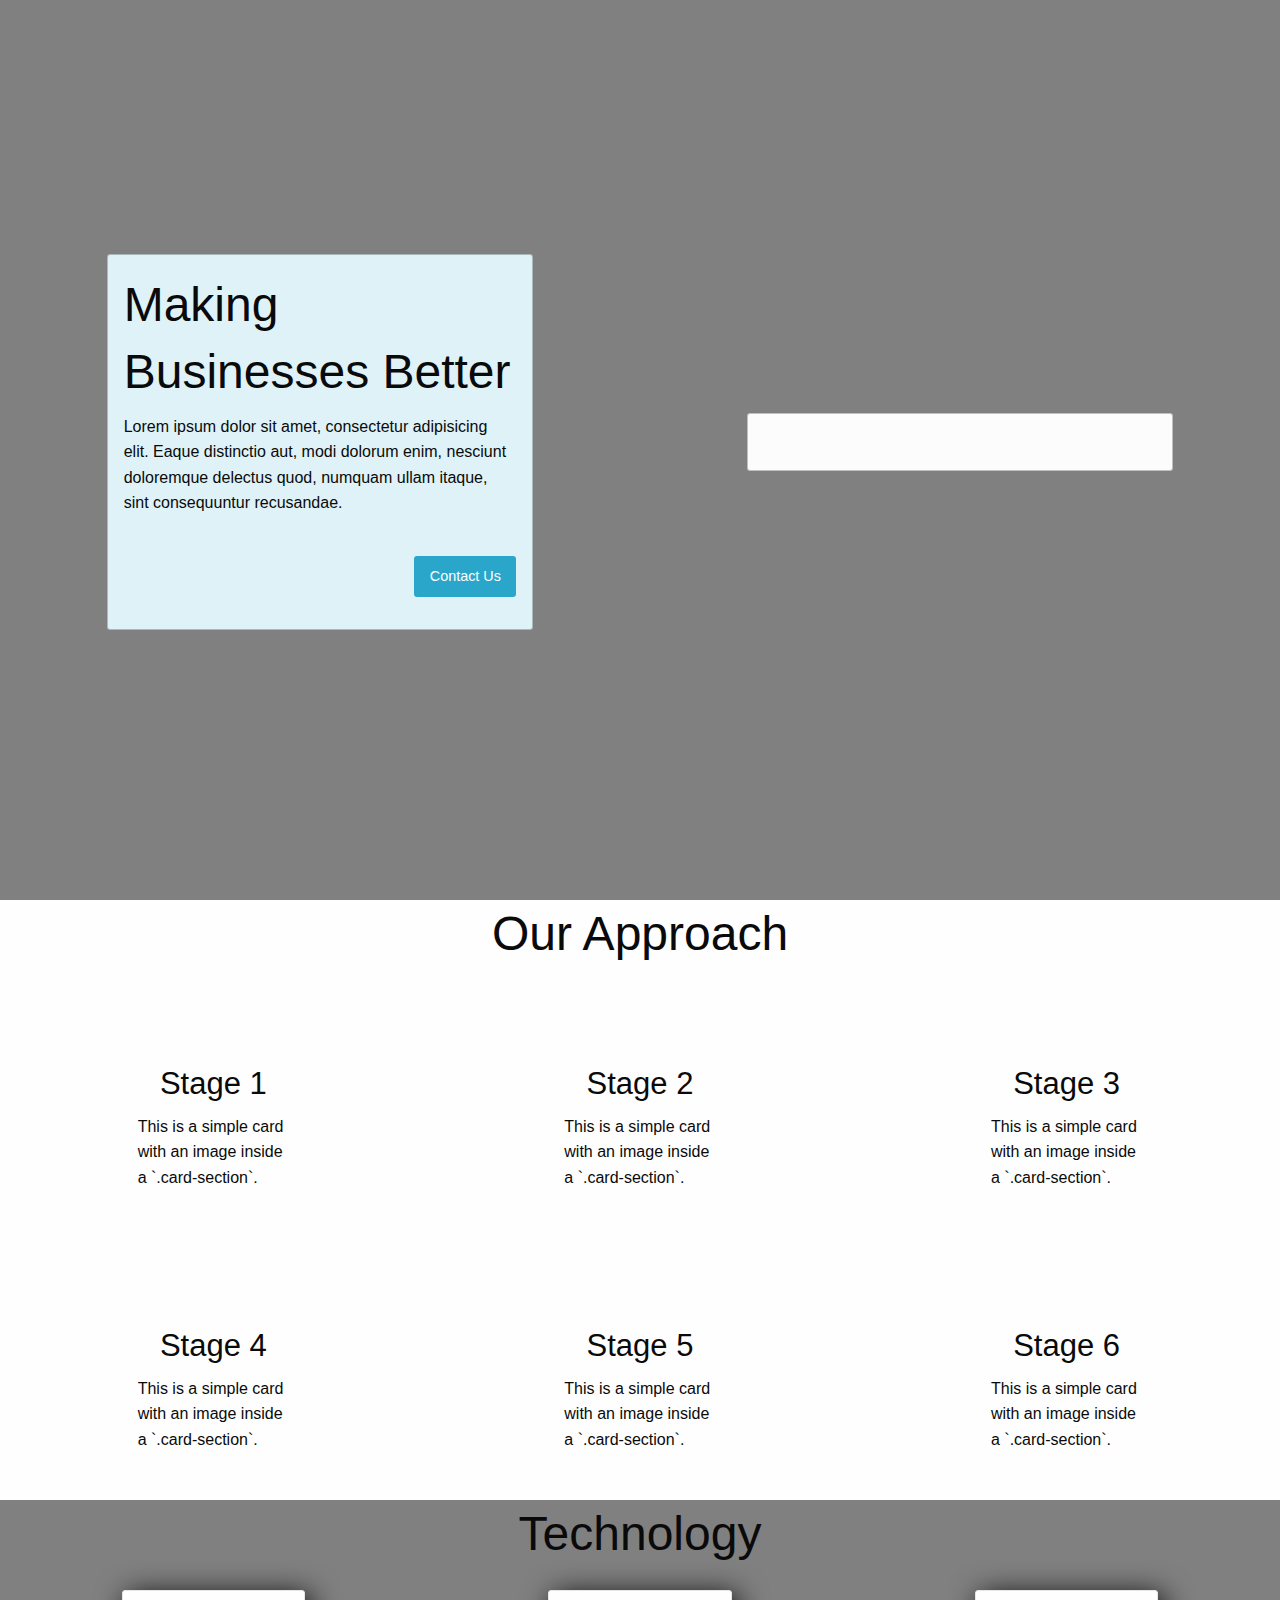
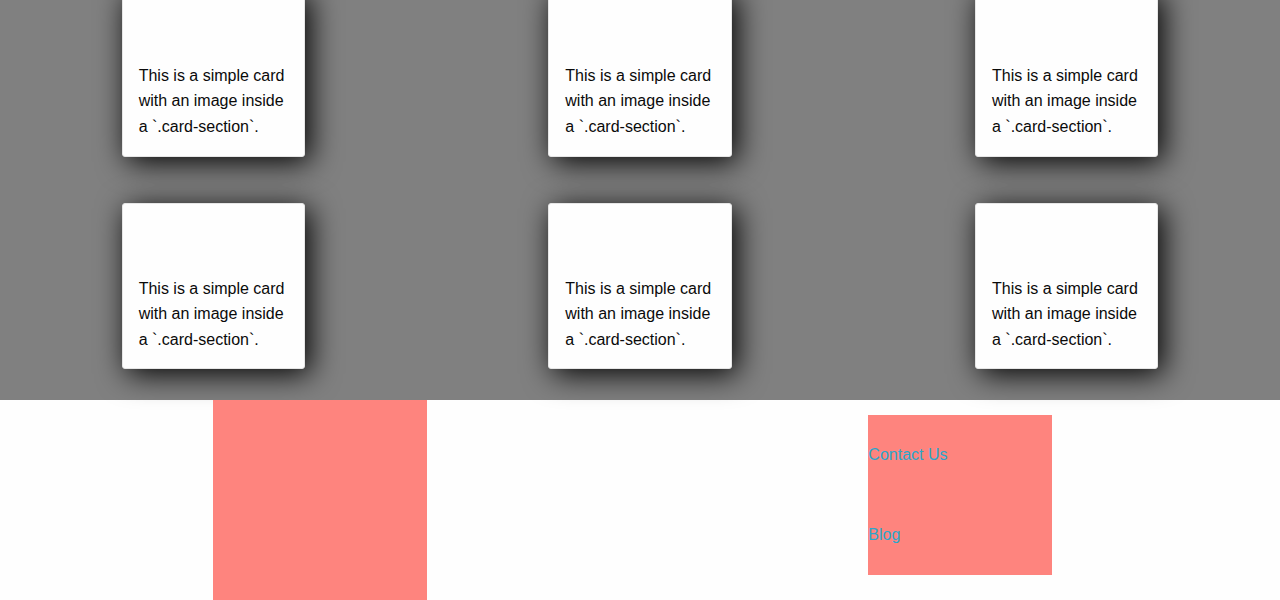
==== index.html @ b4fef339 "initial commit" ====
<!doctype html>
<html class="no-js" lang="en" dir="ltr">

<head>
  <meta charset="utf-8">
  <meta http-equiv="x-ua-compatible" content="ie=edge">
  <meta name="viewport" content="width=device-width, initial-scale=1.0">
  <title>Testing</title>
  <link rel="stylesheet" href="css/foundation.css">
  <link rel="stylesheet" href="css/app.css">
</head>

<body>
  <!-- First Section -->
  <div class="grid-x align-spaced align-middle secondary" style="height:100vh;">
    <div class="cell large-4 medium-6 small-12 primary callout">
      <h1>Making Businesses Better</h1>
      <p>Lorem ipsum dolor sit amet, consectetur adipisicing elit. Eaque distinctio aut, modi dolorum enim, nesciunt doloremque delectus quod, numquam ullam itaque, sint consequuntur recusandae.</p>
      <div class="align_right"> <br><a href="#" class="button align_center"> Contact Us </a> </div>
    </div>
    <div class="cell large-4 medium-6 hide-for-small-only secondary callout align_center">
      <img src="http://placehold.it/350X700" alt="">
    </div>
  </div>


  <!-- Second Section - first row -->
  <div class="grid-x grid-padding-x align-spaced grid-padding-y">
    <h1> Our Approach </h1>
  </div>
  <div class="grid-x grid-padding-x grid-padding-y align-spaced align-middle">
    <div class="cell large-2 medium-3 small-12">
      <div class="card card_custom">
        <div class="card-section align_center">
          <img src="http://placehold.it/100X100" alt="">
        </div>
        <div class="card-section">
          <h3 class="align_center"> Stage 1 </h3>
          <p>This is a simple card with an image inside a `.card-section`.</p>
        </div>
      </div>
    </div>
    <div class="cell large-2 medium-3 small-12">
      <div class="card card_custom">
        <div class="card-section align_center">
          <img src="http://placehold.it/100X100" alt="">
        </div>
        <div class="card-section">
          <h3 class="align_center"> Stage 2 </h3>
          <p>This is a simple card with an image inside a `.card-section`.</p>
        </div>
      </div>
    </div>
    <div class="cell large-2 medium-3 small-12">
      <div class="card card_custom">
        <div class="card-section align_center">
          <img src="http://placehold.it/100X100" alt="">
        </div>
        <div class="card-section">
          <h3 class="align_center"> Stage 3 </h3>
          <p>This is a simple card with an image inside a `.card-section`.</p>
        </div>
      </div>
    </div>
  </div>

  <!-- Second Section - second row -->
  <div class="grid-x grid-padding-x grid-padding-y align-spaced align-middle">
    <div class="cell large-2 medium-3 small-12">
      <div class="card card_custom">
        <div class="card-section align_center">
          <img src="http://placehold.it/100X100" alt="">
        </div>
        <div class="card-section">
          <h3 class="align_center"> Stage 4 </h3>
          <p>This is a simple card with an image inside a `.card-section`.</p>
        </div>
      </div>
    </div>
    <div class="cell large-2 medium-3 small-12">
      <div class="card card_custom">
        <div class="card-section align_center">
          <img src="http://placehold.it/100X100" alt="">
        </div>
        <div class="card-section">
          <h3 class="align_center"> Stage 5 </h3>
          <p>This is a simple card with an image inside a `.card-section`.</p>
        </div>
      </div>
    </div>
    <div class="cell large-2 medium-3 small-12">
      <div class="card card_custom">
        <div class="card-section align_center">
          <img src="http://placehold.it/100X100" alt="">
        </div>
        <div class="card-section">
          <h3 class="align_center"> Stage 6 </h3>
          <p>This is a simple card with an image inside a `.card-section`.</p>
        </div>
      </div>
    </div>
  </div>



  <!-- Third Section - first row -->
  <div class="grid-x grid-padding-x align-spaced grid-padding-y secondary">
    <h1> Technology </h1>
  </div>
  <div class="grid-x grid-padding-x grid-padding-y align-spaced align-middle secondary">
    <div class="cell large-2 medium-3 small-12">
      <div class="card">
        <div class="card-section align_center">
          <img src="http://placehold.it/100X100" alt="">
        </div>
        <div class="card-section">
          <p>This is a simple card with an image inside a `.card-section`.</p>
        </div>
      </div>
    </div>
    <div class="cell large-2 medium-3 small-12">
      <div class="card">
        <div class="card-section align_center">
          <img src="http://placehold.it/100X100" alt="">
        </div>
        <div class="card-section">
          <p>This is a simple card with an image inside a `.card-section`.</p>
        </div>
      </div>
    </div>
    <div class="cell large-2 medium-3 small-12">
      <div class="card">
        <div class="card-section align_center">
          <img src="http://placehold.it/100X100" alt="">
        </div>
        <div class="card-section">
          <p>This is a simple card with an image inside a `.card-section`.</p>
        </div>
      </div>
    </div>
  </div>

  <!-- Third Section - second row -->
  <div class="grid-x grid-padding-x grid-padding-y align-spaced align-middle secondary">
    <div class="cell large-2 medium-3 small-12">
      <div class="card">
        <div class="card-section align_center">
          <img src="http://placehold.it/100X100" alt="">
        </div>
        <div class="card-section">
          <p>This is a simple card with an image inside a `.card-section`.</p>
        </div>
      </div>
    </div>
    <div class="cell large-2 medium-3 small-12">
      <div class="card">
        <div class="card-section align_center">
          <img src="http://placehold.it/100X100" alt="">
        </div>
        <div class="card-section">
          <p>This is a simple card with an image inside a `.card-section`.</p>
        </div>
      </div>
    </div>
    <div class="cell large-2 medium-3 small-12">
      <div class="card">
        <div class="card-section align_center">
          <img src="http://placehold.it/100X100" alt="">
        </div>
        <div class="card-section">
          <p>This is a simple card with an image inside a `.card-section`.</p>
        </div>
      </div>
    </div>
  </div>

  <!-- Bottom Section -->
  <div class="grid-x align-spaced grid-padding-x grid-padding-y">
    <div class="cell large-2 medium-4 small-12 primary">
      <div class="map responsive-embed"><iframe src="https://www.google.com/maps/embed?pb=!1m18!1m12!1m3!1d1757349.6115826773!2d-80.73187521765945!3d43.66421751427751!2m3!1f0!2f0!3f0!3m2!1i1024!2i768!4f13.1!3m3!1m2!1s0x89d4cb90d7c63ba5%3A0x323555502ab4c477!2sToronto%2C+ON!5e0!3m2!1sen!2sca!4v1501449224085" width="400" height="300" frameborder="0" style="border:0" allowfullscreen></iframe>
      </div>
    </div>
    <div class="cell large-2 medium-4 small-12 align_center">
      <div class="grid-x align-middle primary" style="height:80px;">
        <a href=""> Contact Us </a>
      </div>
      <div class="grid-x align-middle primary" style="height:80px;">
      <a href=""> Blog </a>
      </div>
    </div>
  </div>

  <script src="js/vendor/jquery.js"></script>
  <script src="js/vendor/what-input.js"></script>
  <script src="js/vendor/foundation.js"></script>
  <script src="js/app.js"></script>
</body>

</html>
---- css/app.css ----
.primary {background-color: rgb(254,132,126);}
.secondary {background-color: gray;}
.align_center {text-align: center;}
.align_right {text-align: right;}
.card {box-shadow: 5px 5px 30px #000;}
.card_custom {box-shadow: none;
              border: none;}
.map {filter: grayscale();
      -webkit-filter: grayscale(100%);
       margin: 1rem 1rem;
     }
iframe {border: none;}
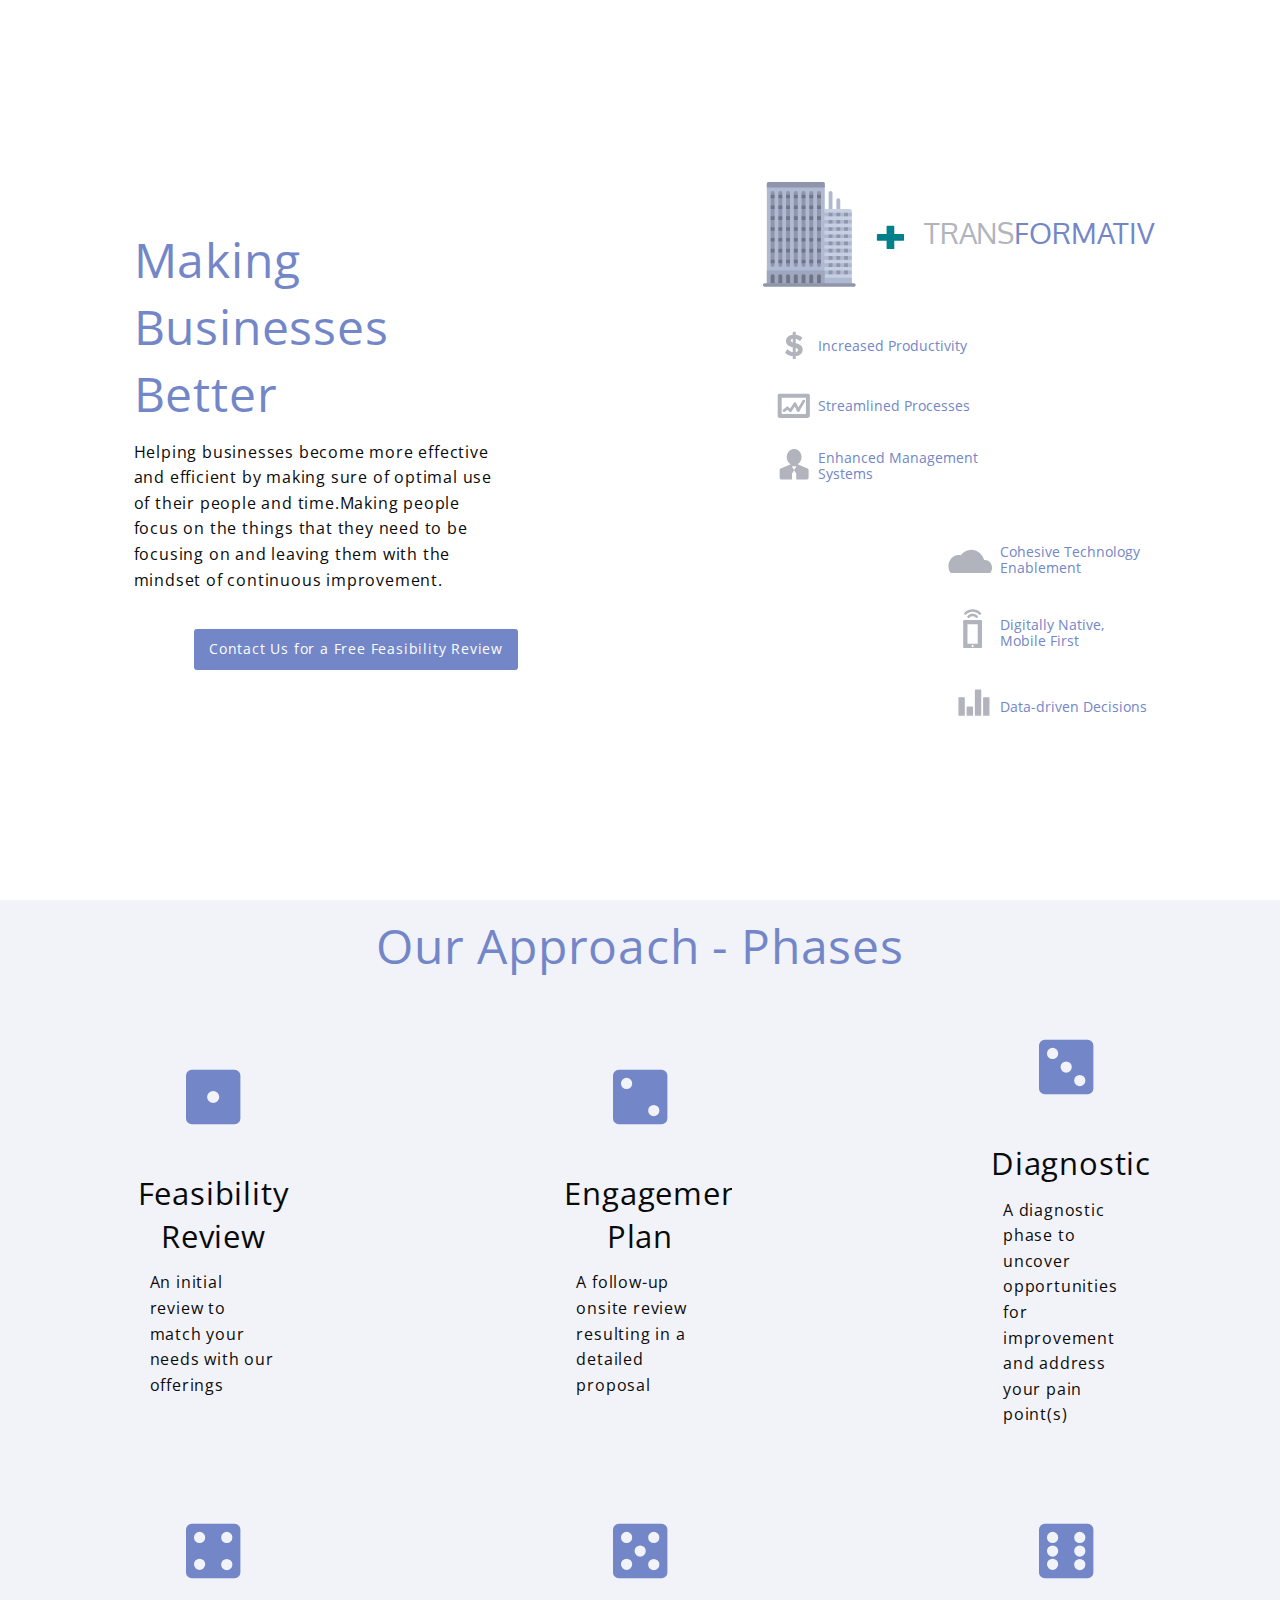
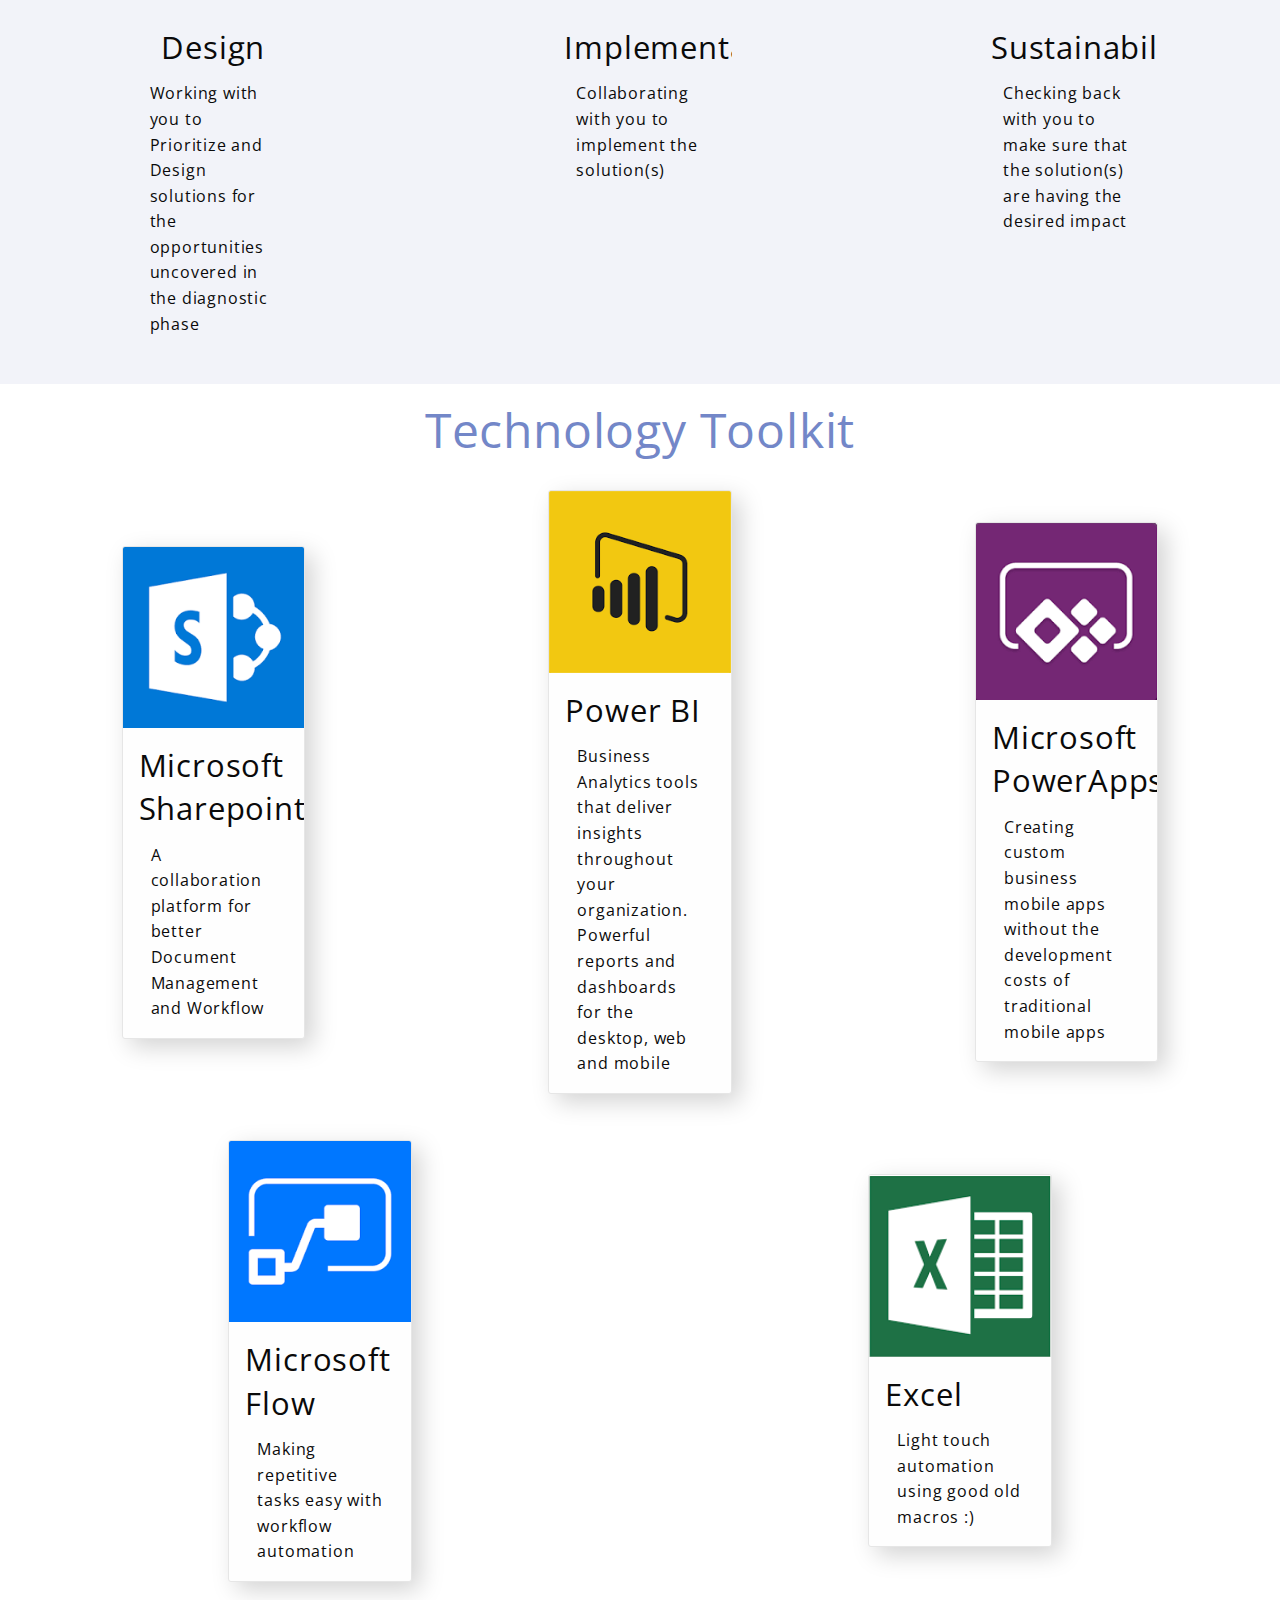
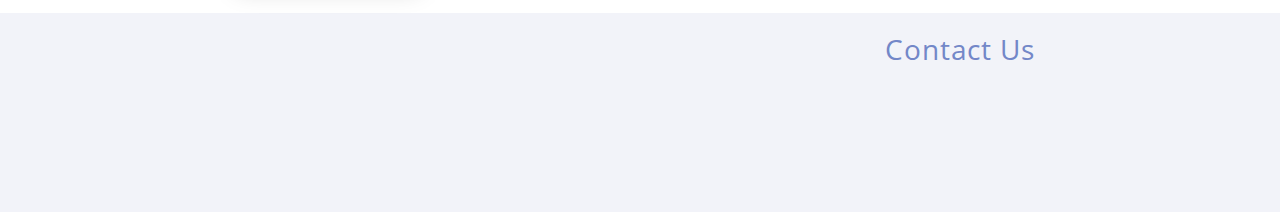
==== commit 719088a1: "prod version 1.0" ====
--- a/index.html
+++ b/index.html
@@ -5,97 +5,94 @@
   <meta charset="utf-8">
   <meta http-equiv="x-ua-compatible" content="ie=edge">
   <meta name="viewport" content="width=device-width, initial-scale=1.0">
-  <title>Testing</title>
+  <title>TRANSFORMATIV</title>
+  <link rel="shortcut icon" type="image/x-icon" href="favicon.ico" />
   <link rel="stylesheet" href="css/foundation.css">
+  <link rel="stylesheet" href="css/foundation-icons.css">
   <link rel="stylesheet" href="css/app.css">
+  <link href="https://fonts.googleapis.com/css?family=Open+Sans" rel="stylesheet">
 </head>
 
 <body>
   <!-- First Section -->
-  <div class="grid-x align-spaced align-middle secondary" style="height:100vh;">
-    <div class="cell large-4 medium-6 small-12 primary callout">
+  <div class="grid-x align-spaced grid-padding-x align-middle primary" style="height:100vh;">
+    <div class="cell large-4 medium-6 small-12">
       <h1>Making Businesses Better</h1>
-      <p>Lorem ipsum dolor sit amet, consectetur adipisicing elit. Eaque distinctio aut, modi dolorum enim, nesciunt doloremque delectus quod, numquam ullam itaque, sint consequuntur recusandae.</p>
-      <div class="align_right"> <br><a href="#" class="button align_center"> Contact Us </a> </div>
+      <p>Helping businesses become more effective and efficient by making sure of optimal use of their people and time.Making people focus on the things that they need to be focusing on and leaving them with the mindset of
+        continuous improvement.</p>
+      <div class="align_right"> <br><a href="./form.html" class="button align_center"> Contact Us for a Free Feasibility Review </a> </div>
     </div>
-    <div class="cell large-4 medium-6 hide-for-small-only secondary callout align_center">
-      <img src="http://placehold.it/350X700" alt="">
+    <div class="cell large-4 medium-6 hide-for-small-only align_center">
+      <img src="img/transformativ.svg" alt="">
     </div>
   </div>
 
+  <div class="grid-x grid-padding-x align-spaced align-middle align-center show-for-small-only">
+    <div class="cell small-12">
+    <img src="img/transformativ.svg" alt="">
+    </div>
+  </div>
 
   <!-- Second Section - first row -->
-  <div class="grid-x grid-padding-x align-spaced grid-padding-y">
-    <h1> Our Approach </h1>
+  <div class="grid-x grid-padding-x align-spaced align-top grid-padding-y secondary">
+    <h1> Our Approach - Phases </h1>
   </div>
-  <div class="grid-x grid-padding-x grid-padding-y align-spaced align-middle">
-    <div class="cell large-2 medium-3 small-12">
+  <div class="grid-x grid-padding-x grid-padding-y align-spaced align-middle secondary">
+    <div class="cell large-2 medium-3 small-12 align-center">
       <div class="card card_custom">
-        <div class="card-section align_center">
-          <img src="http://placehold.it/100X100" alt="">
-        </div>
+        <i class="fi-die-one align_center"></i>
         <div class="card-section">
-          <h3 class="align_center"> Stage 1 </h3>
-          <p>This is a simple card with an image inside a `.card-section`.</p>
+          <h3 class="align_center"> Feasibility Review </h3>
+          <p> An initial review to match your needs with our offerings </p>
         </div>
       </div>
     </div>
     <div class="cell large-2 medium-3 small-12">
       <div class="card card_custom">
-        <div class="card-section align_center">
-          <img src="http://placehold.it/100X100" alt="">
-        </div>
+        <i class="fi-die-two align_center"></i>
         <div class="card-section">
-          <h3 class="align_center"> Stage 2 </h3>
-          <p>This is a simple card with an image inside a `.card-section`.</p>
+          <h3 class="align_center"> Engagement Plan </h3>
+          <p> A follow-up onsite review resulting in a detailed proposal </p>
         </div>
       </div>
     </div>
     <div class="cell large-2 medium-3 small-12">
       <div class="card card_custom">
-        <div class="card-section align_center">
-          <img src="http://placehold.it/100X100" alt="">
-        </div>
+          <i class="fi-die-three align_center"></i>
         <div class="card-section">
-          <h3 class="align_center"> Stage 3 </h3>
-          <p>This is a simple card with an image inside a `.card-section`.</p>
+          <h3 class="align_center"> Diagnostic </h3>
+          <p> A diagnostic phase to uncover opportunities for improvement and address your pain point(s)</p>
         </div>
       </div>
     </div>
   </div>
 
   <!-- Second Section - second row -->
-  <div class="grid-x grid-padding-x grid-padding-y align-spaced align-middle">
+  <div class="grid-x grid-padding-x grid-padding-y align-spaced align-top secondary">
     <div class="cell large-2 medium-3 small-12">
       <div class="card card_custom">
-        <div class="card-section align_center">
-          <img src="http://placehold.it/100X100" alt="">
-        </div>
+        <i class="fi-die-four align_center"></i>
         <div class="card-section">
-          <h3 class="align_center"> Stage 4 </h3>
-          <p>This is a simple card with an image inside a `.card-section`.</p>
+          <h3 class="align_center"> Design </h3>
+          <p> Working with you to Prioritize and Design solutions for the opportunities uncovered in the diagnostic phase </p>
         </div>
       </div>
     </div>
     <div class="cell large-2 medium-3 small-12">
       <div class="card card_custom">
-        <div class="card-section align_center">
-          <img src="http://placehold.it/100X100" alt="">
-        </div>
+          <i class="fi-die-five align_center"></i>
         <div class="card-section">
-          <h3 class="align_center"> Stage 5 </h3>
-          <p>This is a simple card with an image inside a `.card-section`.</p>
+          <h3 class="align_center"> Implementation </h3>
+          <p> Collaborating with you to implement the solution(s) </p>
         </div>
       </div>
     </div>
     <div class="cell large-2 medium-3 small-12">
       <div class="card card_custom">
-        <div class="card-section align_center">
-          <img src="http://placehold.it/100X100" alt="">
-        </div>
+          <i class="fi-die-six align_center"></i>
         <div class="card-section">
-          <h3 class="align_center"> Stage 6 </h3>
-          <p>This is a simple card with an image inside a `.card-section`.</p>
+          <h3 class="align_center"> Sustainability </h3>
+          <p> Checking back with you to make sure that the solution(s) are having the desired impact </p>
         </div>
       </div>
     </div>
@@ -104,89 +101,69 @@
 
 
   <!-- Third Section - first row -->
-  <div class="grid-x grid-padding-x align-spaced grid-padding-y secondary">
-    <h1> Technology </h1>
+  <div class="grid-x grid-padding-x align-spaced grid-padding-y primary">
+    <h1> Technology Toolkit </h1>
   </div>
-  <div class="grid-x grid-padding-x grid-padding-y align-spaced align-middle secondary">
+  <div class="grid-x grid-padding-x grid-padding-y align-spaced align-middle primary">
     <div class="cell large-2 medium-3 small-12">
       <div class="card">
-        <div class="card-section align_center">
-          <img src="http://placehold.it/100X100" alt="">
-        </div>
+          <img src="img/icons/sharepoint.png" alt="">
         <div class="card-section">
-          <p>This is a simple card with an image inside a `.card-section`.</p>
+          <h3> Microsoft Sharepoint </h3>
+          <p> A collaboration platform for better Document Management and Workflow </p>
         </div>
       </div>
     </div>
     <div class="cell large-2 medium-3 small-12">
       <div class="card">
-        <div class="card-section align_center">
-          <img src="http://placehold.it/100X100" alt="">
-        </div>
+          <img src="img/icons/powerbi.png" alt="">
         <div class="card-section">
-          <p>This is a simple card with an image inside a `.card-section`.</p>
+          <h3> Power BI </h3>
+          <p> Business Analytics tools that deliver insights throughout your organization. Powerful reports and dashboards for the desktop, web and mobile</p>
         </div>
       </div>
     </div>
     <div class="cell large-2 medium-3 small-12">
       <div class="card">
-        <div class="card-section align_center">
-          <img src="http://placehold.it/100X100" alt="">
-        </div>
+          <img src="img/icons/powerapps.png" alt="">
         <div class="card-section">
-          <p>This is a simple card with an image inside a `.card-section`.</p>
+          <h3> Microsoft PowerApps </h3>
+          <p> Creating custom business mobile apps without the development costs of traditional mobile apps </p>
         </div>
       </div>
     </div>
   </div>
 
   <!-- Third Section - second row -->
-  <div class="grid-x grid-padding-x grid-padding-y align-spaced align-middle secondary">
+  <div class="grid-x grid-padding-x grid-padding-y align-spaced align-middle primary">
     <div class="cell large-2 medium-3 small-12">
       <div class="card">
-        <div class="card-section align_center">
-          <img src="http://placehold.it/100X100" alt="">
-        </div>
+        <img src="img/icons/flow.png" alt="">
         <div class="card-section">
-          <p>This is a simple card with an image inside a `.card-section`.</p>
+          <h3> Microsoft Flow </h3>
+          <p> Making repetitive tasks easy with workflow automation </p>
         </div>
       </div>
     </div>
     <div class="cell large-2 medium-3 small-12">
       <div class="card">
-        <div class="card-section align_center">
-          <img src="http://placehold.it/100X100" alt="">
-        </div>
+        <img src="img/icons/excel.png" alt="">
         <div class="card-section">
-          <p>This is a simple card with an image inside a `.card-section`.</p>
-        </div>
-      </div>
-    </div>
-    <div class="cell large-2 medium-3 small-12">
-      <div class="card">
-        <div class="card-section align_center">
-          <img src="http://placehold.it/100X100" alt="">
-        </div>
-        <div class="card-section">
-          <p>This is a simple card with an image inside a `.card-section`.</p>
+          <h3> Excel </h3>
+          <p> Light touch automation using good old macros :) </p>
         </div>
       </div>
     </div>
   </div>
 
   <!-- Bottom Section -->
-  <div class="grid-x align-spaced grid-padding-x grid-padding-y">
-    <div class="cell large-2 medium-4 small-12 primary">
+  <div class="grid-x align-spaced grid-padding-x grid-padding-y secondary">
+    <div class="cell large-2 medium-4 small-12">
       <div class="map responsive-embed"><iframe src="https://www.google.com/maps/embed?pb=!1m18!1m12!1m3!1d1757349.6115826773!2d-80.73187521765945!3d43.66421751427751!2m3!1f0!2f0!3f0!3m2!1i1024!2i768!4f13.1!3m3!1m2!1s0x89d4cb90d7c63ba5%3A0x323555502ab4c477!2sToronto%2C+ON!5e0!3m2!1sen!2sca!4v1501449224085" width="400" height="300" frameborder="0" style="border:0" allowfullscreen></iframe>
       </div>
     </div>
     <div class="cell large-2 medium-4 small-12 align_center">
-      <div class="grid-x align-middle primary" style="height:80px;">
-        <a href=""> Contact Us </a>
-      </div>
-      <div class="grid-x align-middle primary" style="height:80px;">
-      <a href=""> Blog </a>
-      </div>
+        <a href="./form.html"> Contact Us </a>
     </div>
   </div>
 
--- a/css/app.css
+++ b/css/app.css
@@ -1,12 +1,30 @@
-.primary {background-color: rgb(254,132,126);}
-.secondary {background-color: gray;}
+h1,h2,h3,h4,body {font-family: 'Open Sans', sans-serif;letter-spacing: 0.05rem;}
+h1 { color: #7387c8;}
+.primary {background-color: #ffffff;}
+.secondary {background-color: #f2f3f9;}
 .align_center {text-align: center;}
 .align_right {text-align: right;}
-.card {box-shadow: 5px 5px 30px #000;}
+.card {box-shadow: 0.5rem 0.5rem 1.5rem lightgray;}
 .card_custom {box-shadow: none;
-              border: none;}
+            border: none;
+            background-color: #f2f3f9;}
 .map {filter: grayscale();
       -webkit-filter: grayscale(100%);
        margin: 1rem 1rem;
      }
-iframe {border: none;}     
+iframe {border: none;}
+i {font-size: 5rem;color: #7387c8;}
+button {background-color: #7387c8;
+color: white;
+padding: 0.5rem 1rem;
+box-shadow: 0.05rem 0.05rem 0rem gray;
+letter-spacing: 0.05rem;
+cursor: pointer;cursor: hand;
+}
+button:hover { background-color: #00808a;}
+a.button {background-color: #7387c8;}
+img.logo {font-size: 24rem;}
+p,h1 {margin: 0.75rem;}
+a.button:hover {background-color: #00808a;}
+a { font-size: 1.75rem; color: #7387c8;}
+a:hover { color: #00808a;}
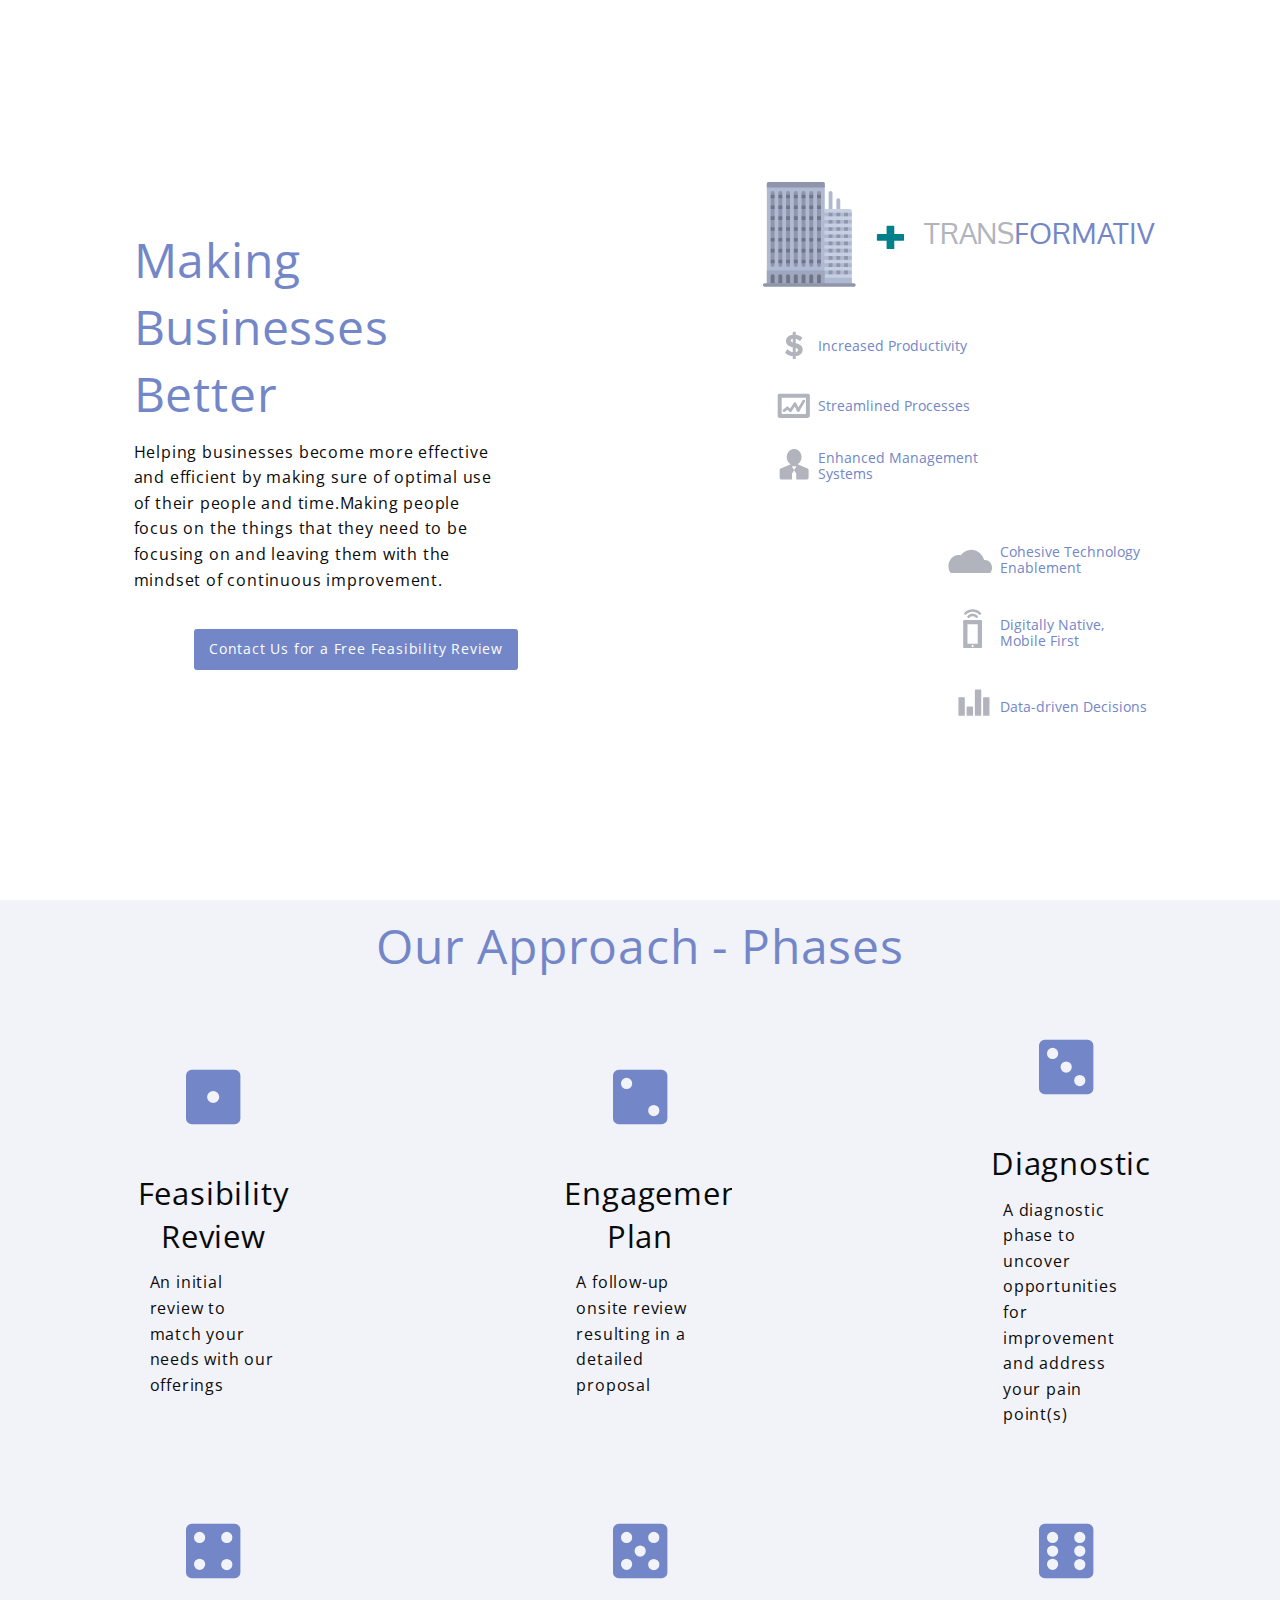
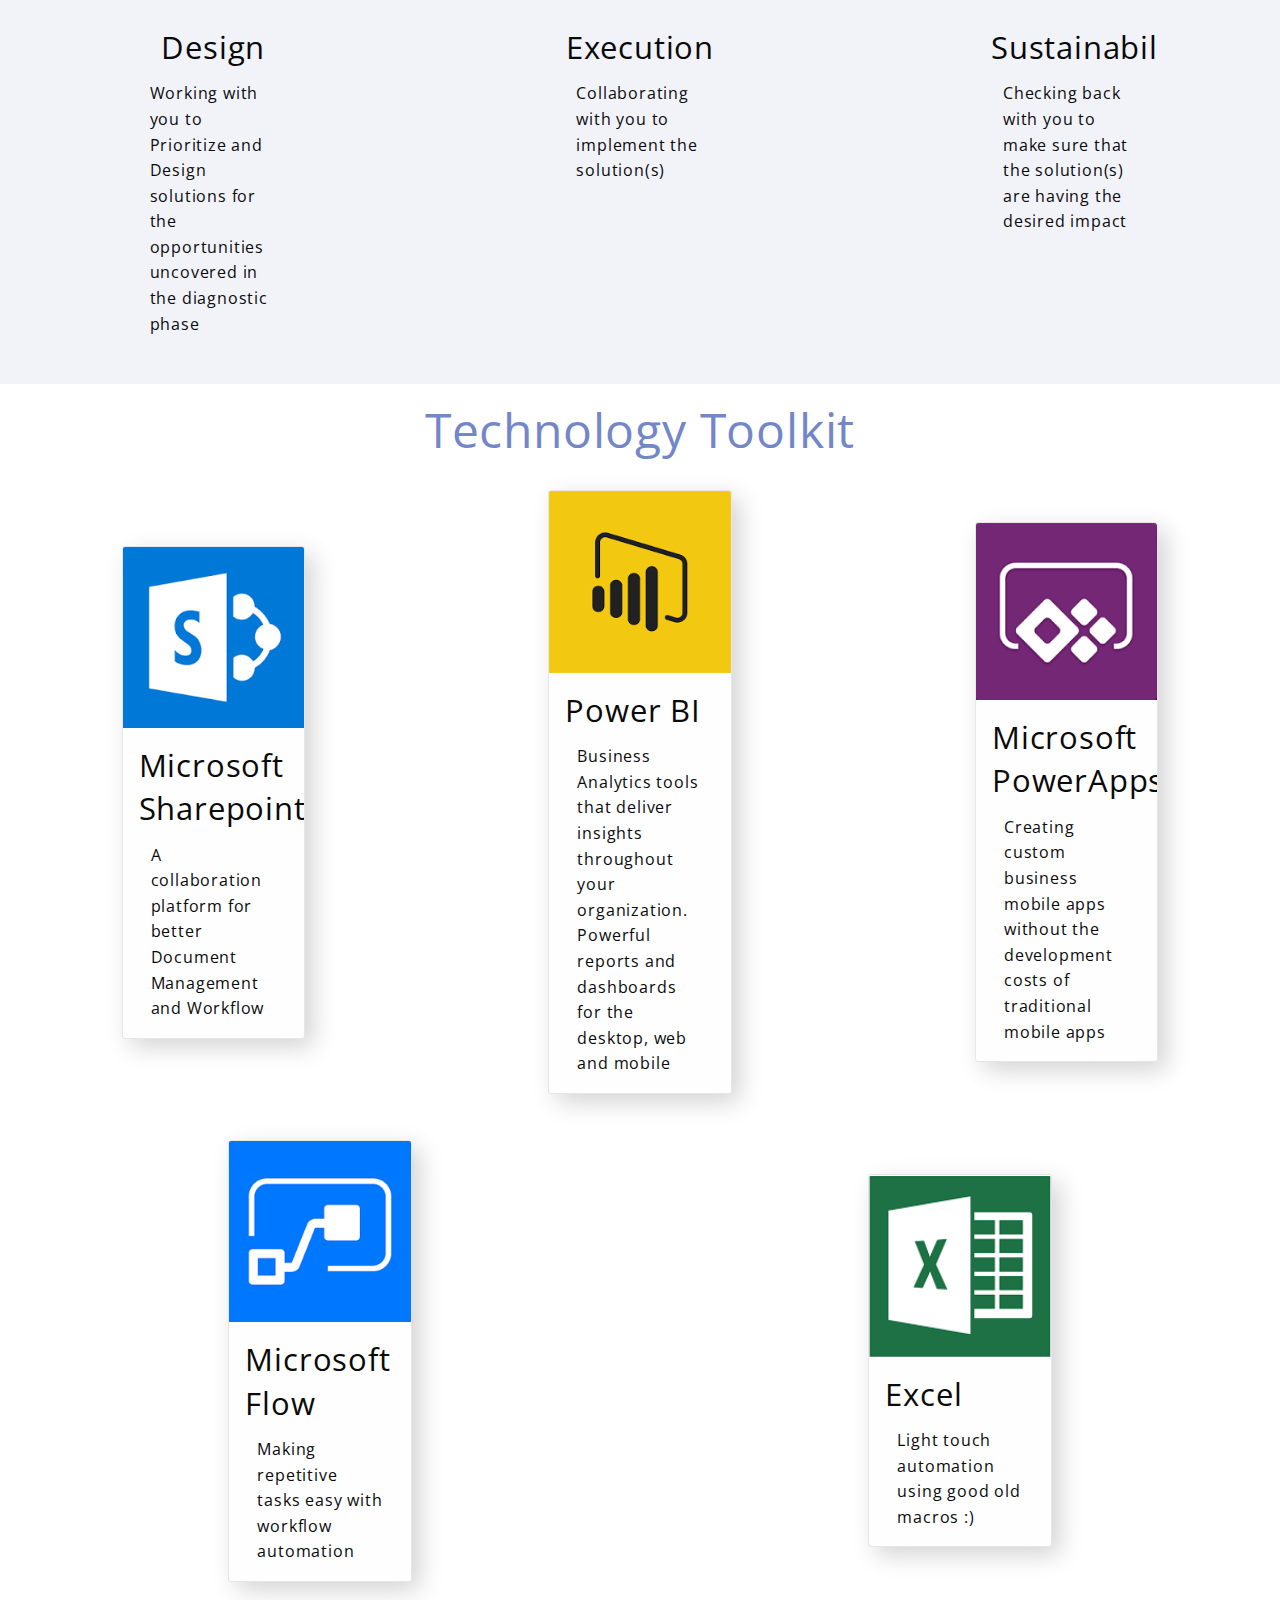
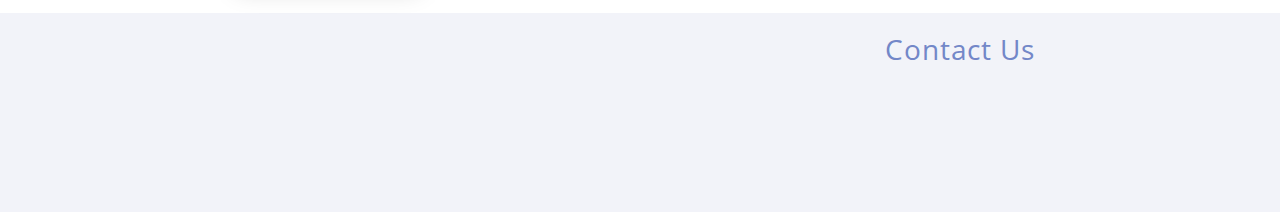
==== commit b3dee5a9: "v1.1" ====
--- a/index.html
+++ b/index.html
@@ -27,9 +27,9 @@
     </div>
   </div>
 
-  <div class="grid-x grid-padding-x align-spaced align-middle align-center show-for-small-only">
+  <div class="grid-x grid-padding-x grid-padding-y align-middle align-center show-for-small-only">
     <div class="cell small-12">
-    <img src="img/transformativ.svg" alt="">
+    <img src="img/transformativ_small.svg" alt="">
     </div>
   </div>
 
@@ -82,7 +82,7 @@
       <div class="card card_custom">
           <i class="fi-die-five align_center"></i>
         <div class="card-section">
-          <h3 class="align_center"> Implementation </h3>
+          <h3 class="align_center"> Execution </h3>
           <p> Collaborating with you to implement the solution(s) </p>
         </div>
       </div>
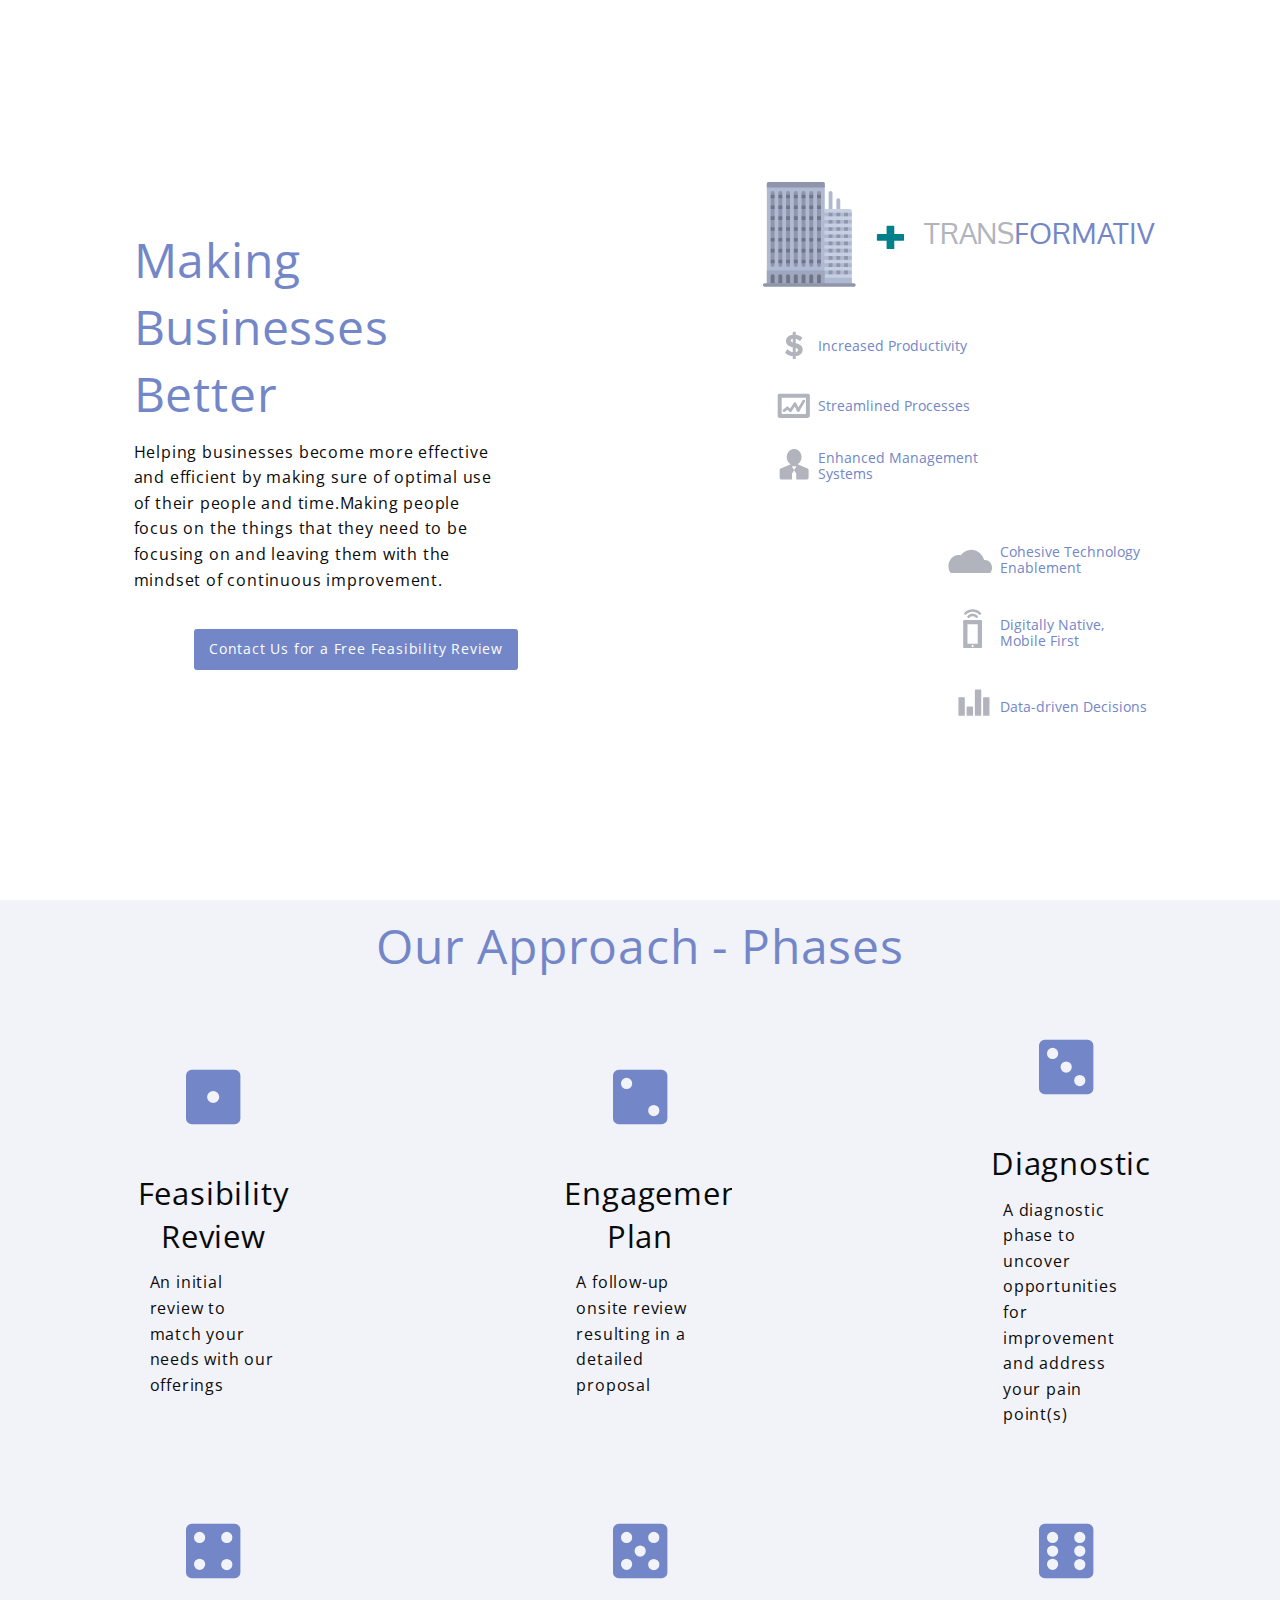
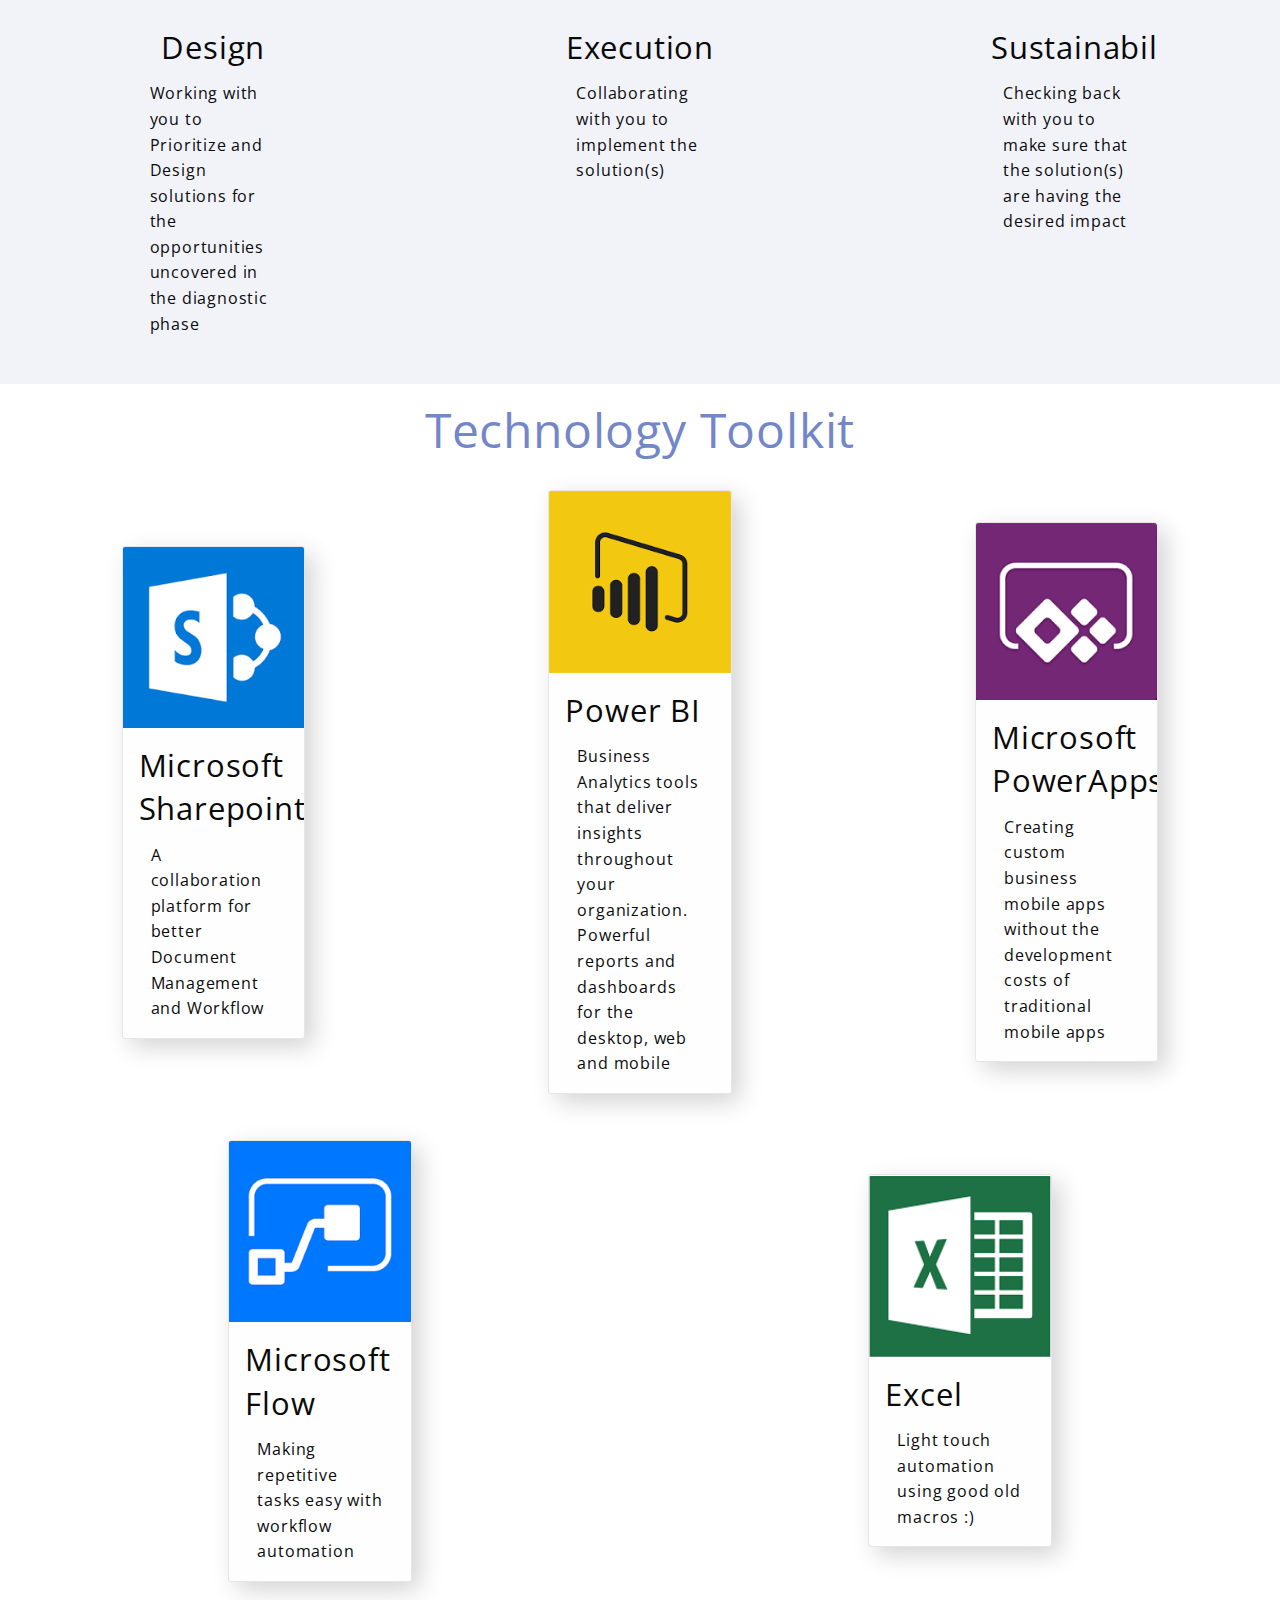
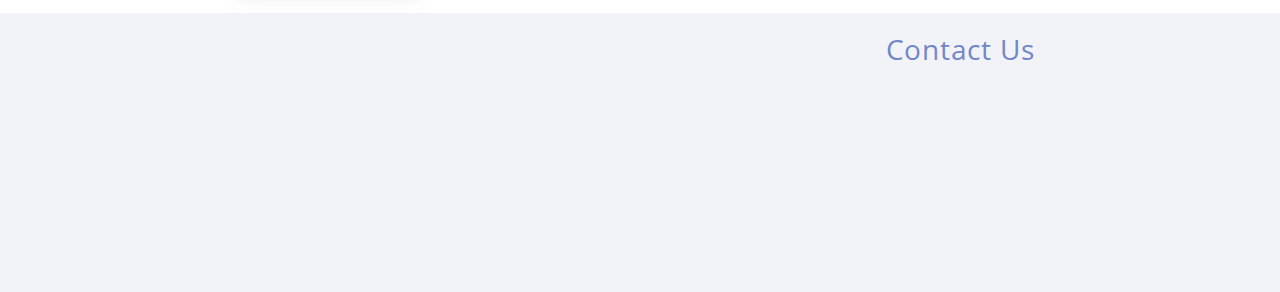
==== commit e5861660: "v1.2" ====
--- a/index.html
+++ b/index.html
@@ -158,11 +158,11 @@
 
   <!-- Bottom Section -->
   <div class="grid-x align-spaced grid-padding-x grid-padding-y secondary">
-    <div class="cell large-2 medium-4 small-12">
+    <div class="cell large-3 medium-6 small-12">
       <div class="map responsive-embed"><iframe src="https://www.google.com/maps/embed?pb=!1m18!1m12!1m3!1d1757349.6115826773!2d-80.73187521765945!3d43.66421751427751!2m3!1f0!2f0!3f0!3m2!1i1024!2i768!4f13.1!3m3!1m2!1s0x89d4cb90d7c63ba5%3A0x323555502ab4c477!2sToronto%2C+ON!5e0!3m2!1sen!2sca!4v1501449224085" width="400" height="300" frameborder="0" style="border:0" allowfullscreen></iframe>
       </div>
     </div>
-    <div class="cell large-2 medium-4 small-12 align_center">
+    <div class="cell large-3 medium-6 small-12 align_center">
         <a href="./form.html"> Contact Us </a>
     </div>
   </div>
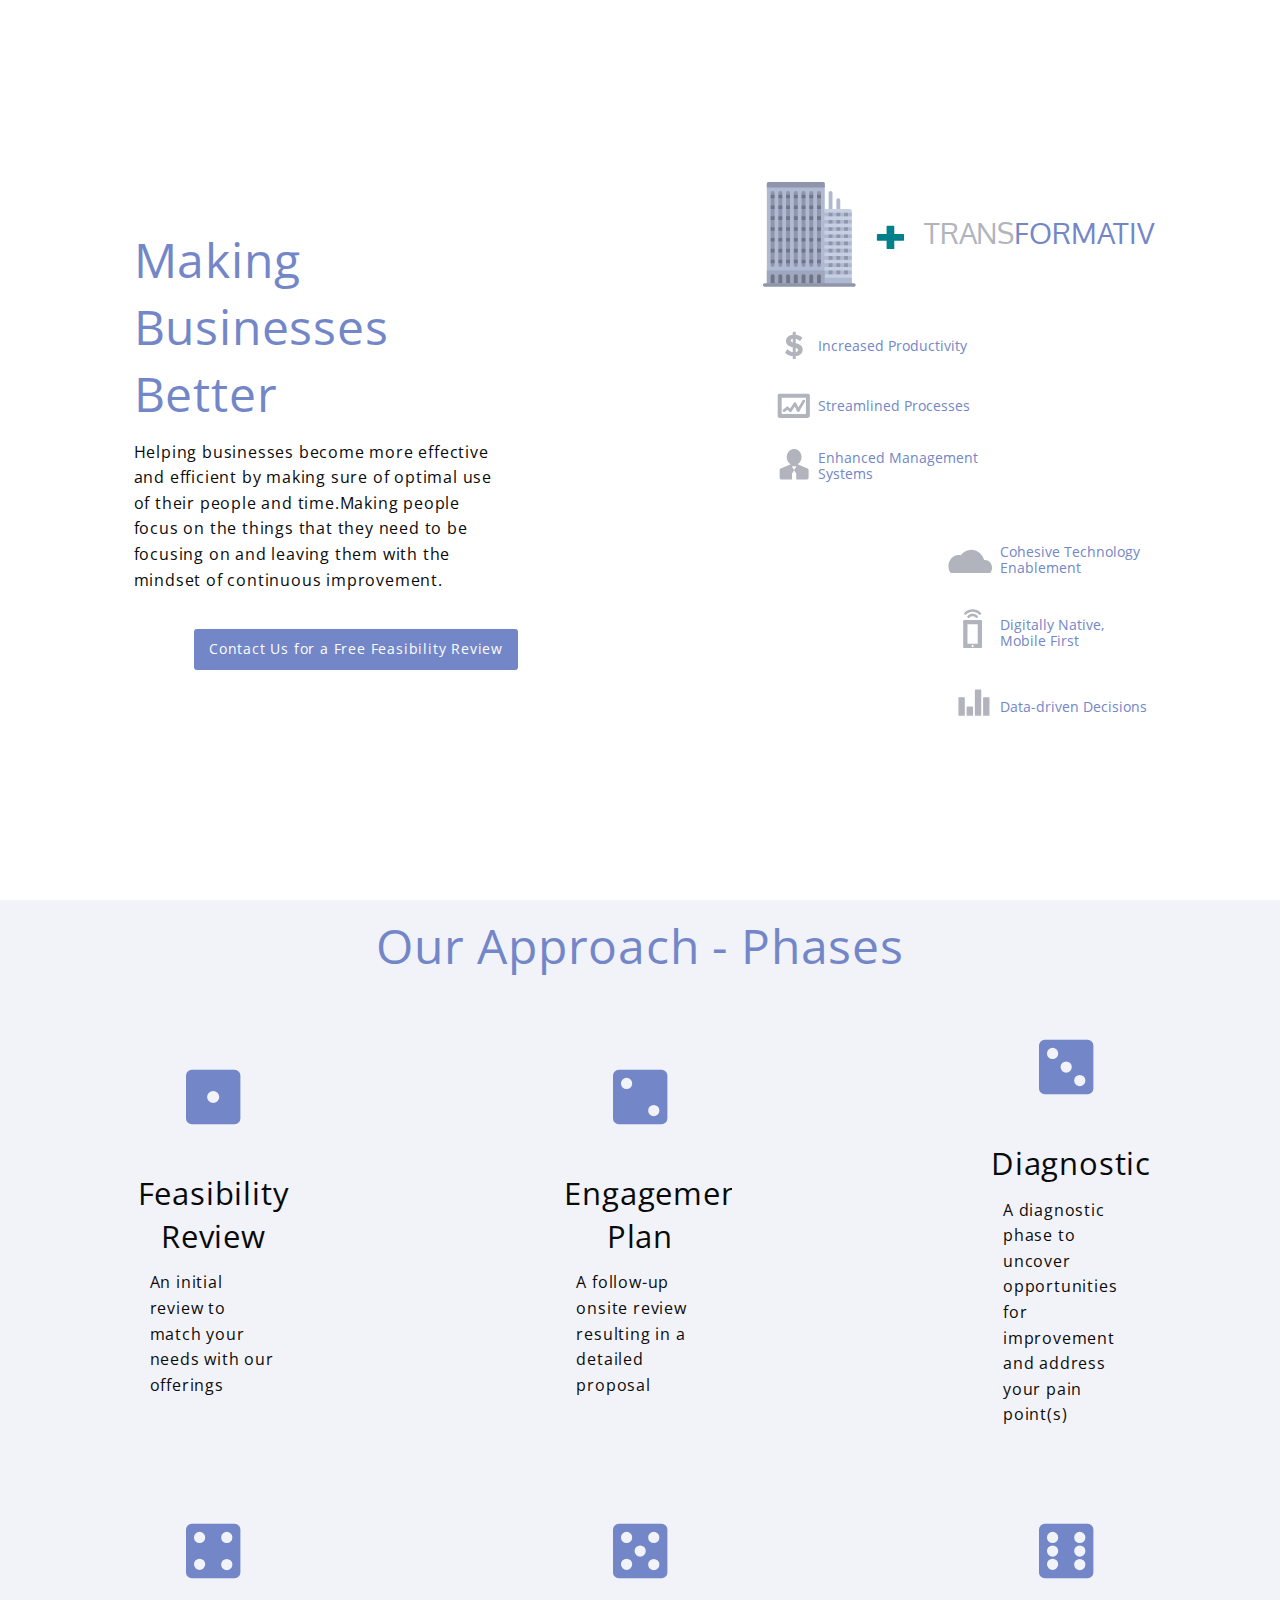
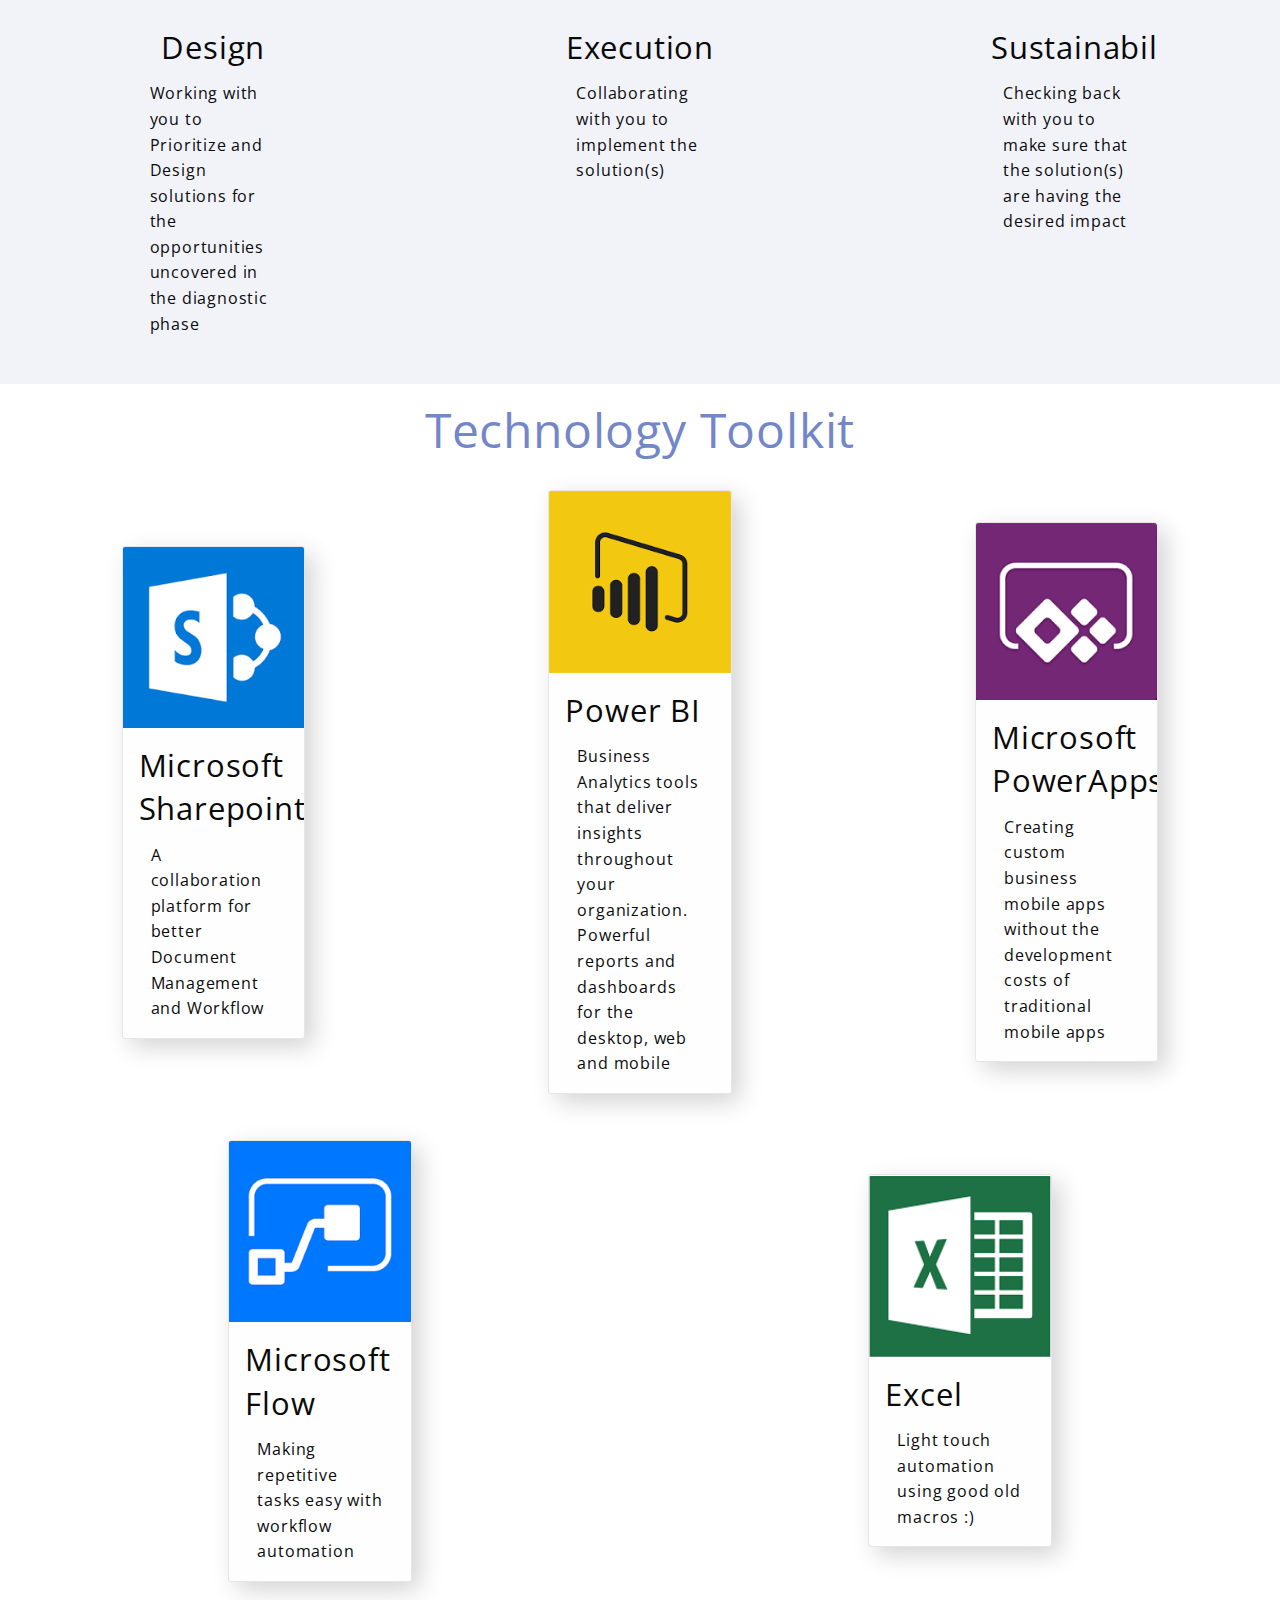
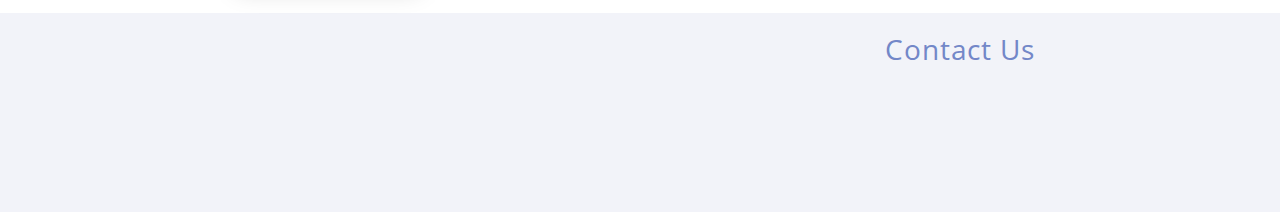
==== commit a17f4e30: "v1.3" ====
--- a/index.html
+++ b/index.html
@@ -158,11 +158,11 @@
 
   <!-- Bottom Section -->
   <div class="grid-x align-spaced grid-padding-x grid-padding-y secondary">
-    <div class="cell large-3 medium-6 small-12">
+    <div class="cell large-2 medium-6 small-12">
       <div class="map responsive-embed"><iframe src="https://www.google.com/maps/embed?pb=!1m18!1m12!1m3!1d1757349.6115826773!2d-80.73187521765945!3d43.66421751427751!2m3!1f0!2f0!3f0!3m2!1i1024!2i768!4f13.1!3m3!1m2!1s0x89d4cb90d7c63ba5%3A0x323555502ab4c477!2sToronto%2C+ON!5e0!3m2!1sen!2sca!4v1501449224085" width="400" height="300" frameborder="0" style="border:0" allowfullscreen></iframe>
       </div>
     </div>
-    <div class="cell large-3 medium-6 small-12 align_center">
+    <div class="cell large-2 medium-6 small-12 align_center">
         <a href="./form.html"> Contact Us </a>
     </div>
   </div>
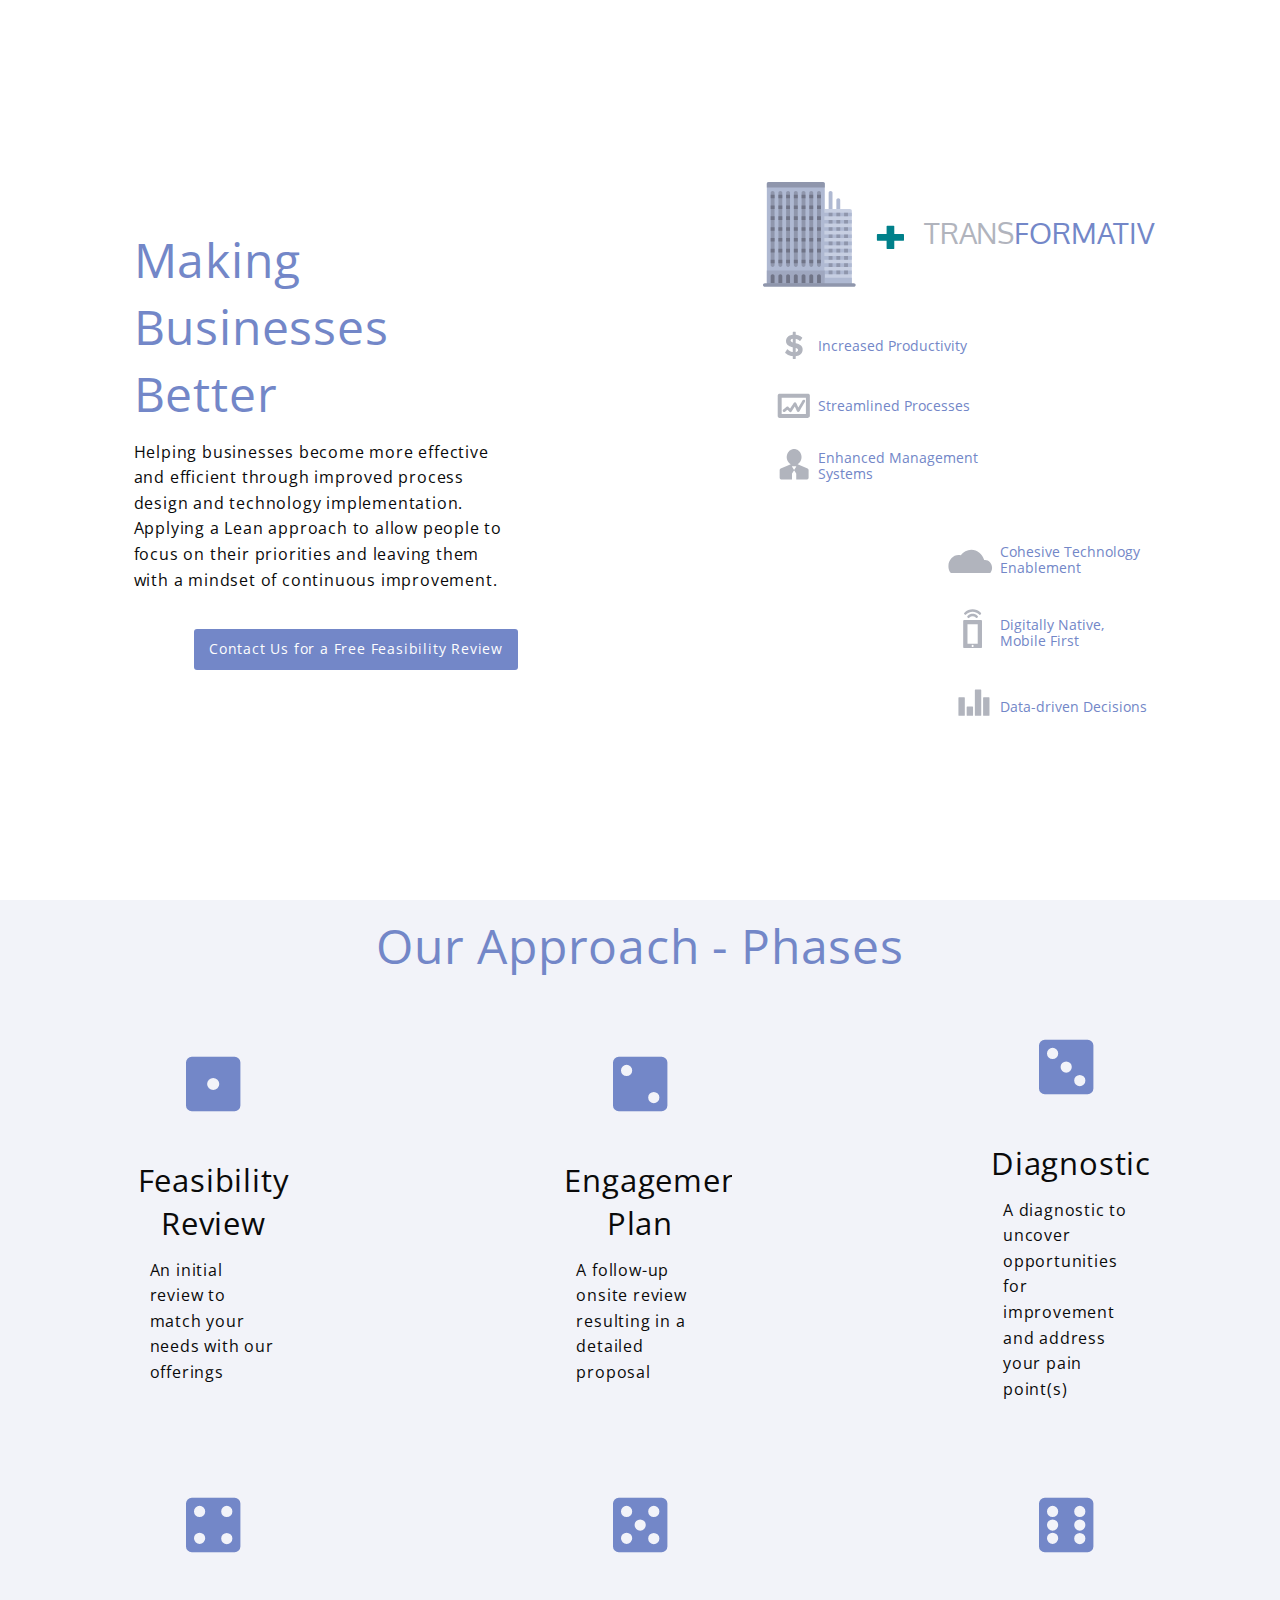
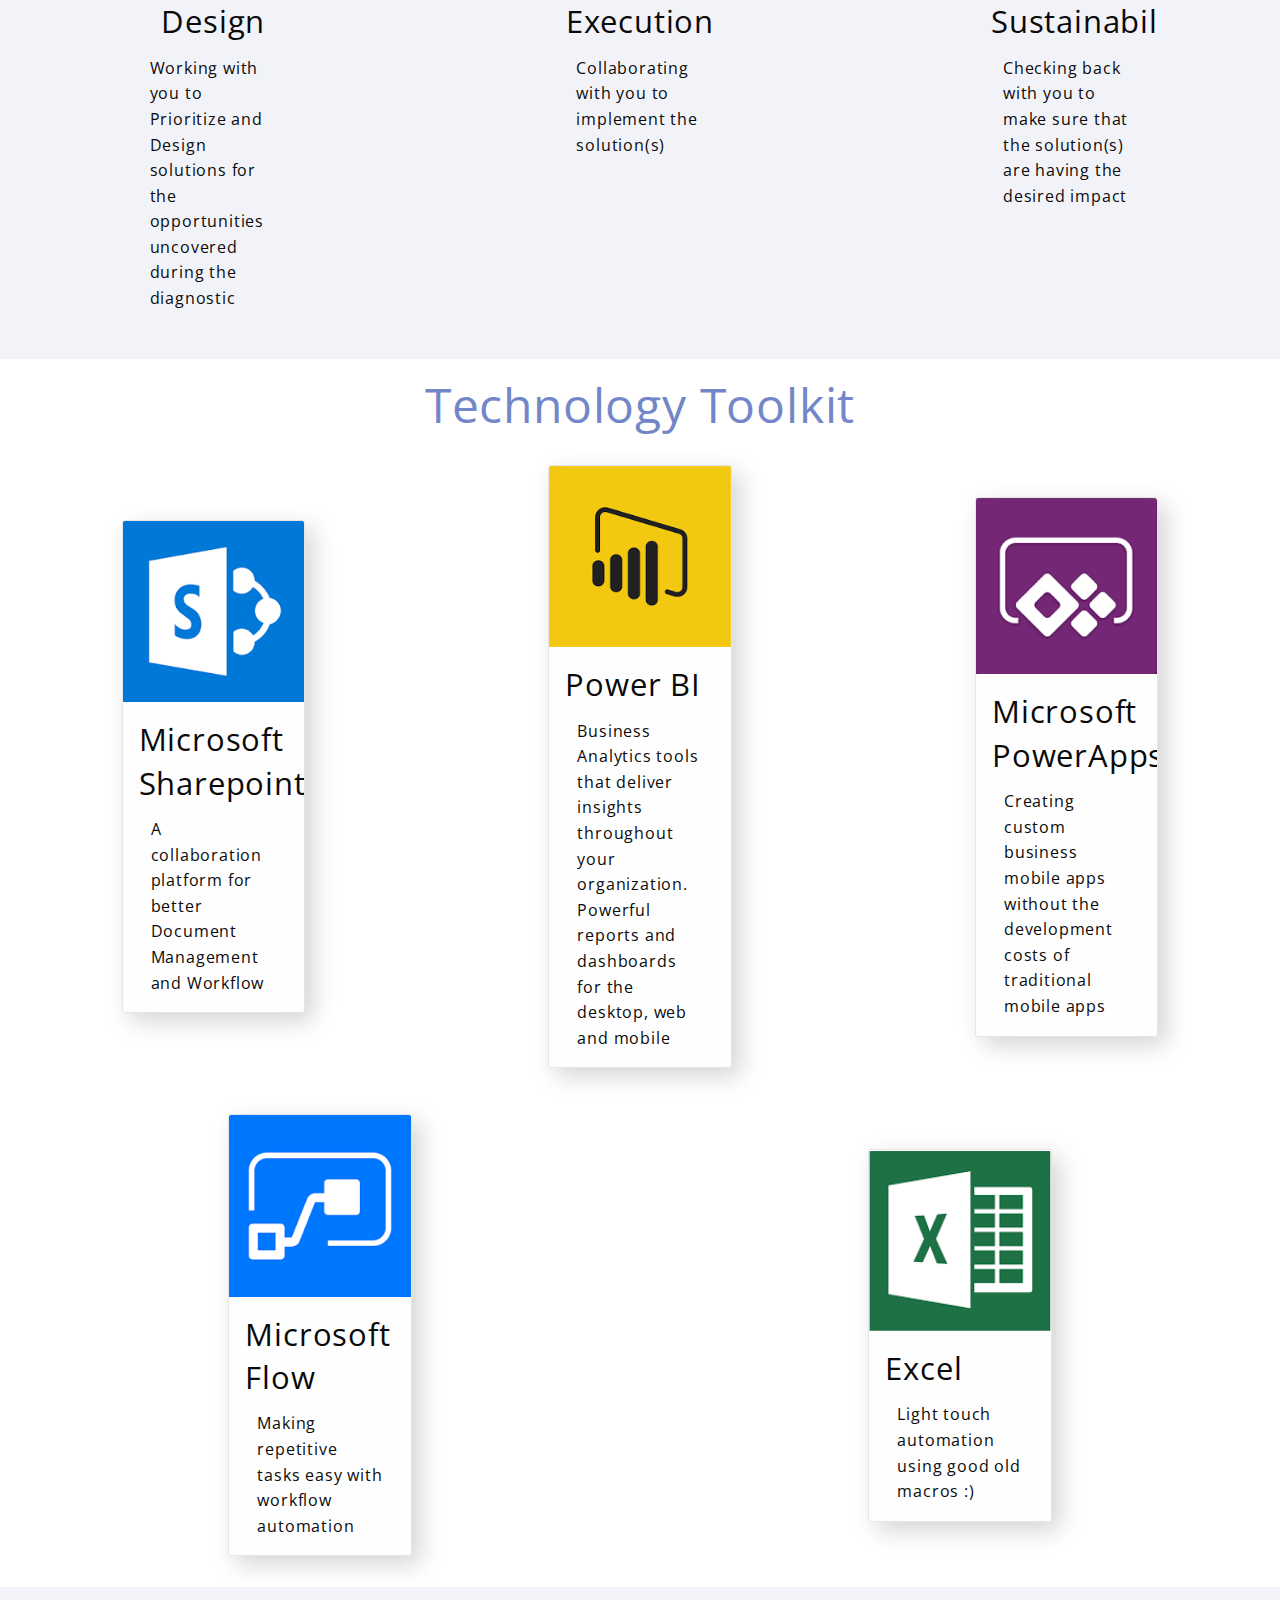
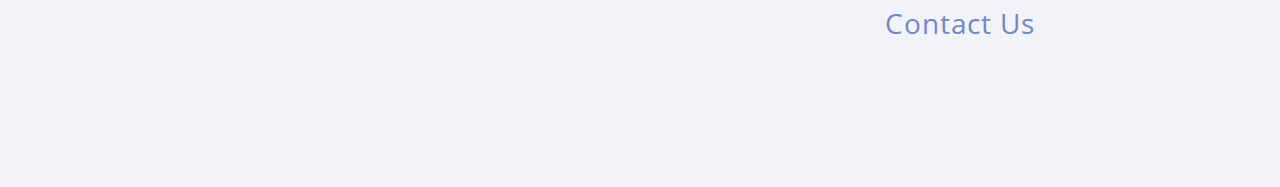
==== commit b0d844fb: "production 1.0" ====
--- a/index.html
+++ b/index.html
@@ -5,6 +5,8 @@
   <meta charset="utf-8">
   <meta http-equiv="x-ua-compatible" content="ie=edge">
   <meta name="viewport" content="width=device-width, initial-scale=1.0">
+  <meta name="description" content="Helping businesses become more effective and efficient through improved process design and technology implementation. Applying a Lean approach to allow people to focus on their priorities and leaving them with a mindset of continuous improvement.">
+  <meta name="keywords" content="Lean and technology implementation, continuous improvement">
   <title>TRANSFORMATIV</title>
   <link rel="shortcut icon" type="image/x-icon" href="favicon.ico" />
   <link rel="stylesheet" href="css/foundation.css">
@@ -18,8 +20,7 @@
   <div class="grid-x align-spaced grid-padding-x align-middle primary" style="height:100vh;">
     <div class="cell large-4 medium-6 small-12">
       <h1>Making Businesses Better</h1>
-      <p>Helping businesses become more effective and efficient by making sure of optimal use of their people and time.Making people focus on the things that they need to be focusing on and leaving them with the mindset of
-        continuous improvement.</p>
+      <p>Helping businesses become more effective and efficient through improved process design and technology implementation. Applying a Lean approach to allow people to focus on their priorities and leaving them with a mindset of continuous improvement.</p>
       <div class="align_right"> <br><a href="./form.html" class="button align_center"> Contact Us for a Free Feasibility Review </a> </div>
     </div>
     <div class="cell large-4 medium-6 hide-for-small-only align_center">
@@ -61,7 +62,7 @@
           <i class="fi-die-three align_center"></i>
         <div class="card-section">
           <h3 class="align_center"> Diagnostic </h3>
-          <p> A diagnostic phase to uncover opportunities for improvement and address your pain point(s)</p>
+          <p> A diagnostic to uncover opportunities for improvement and address your pain point(s)</p>
         </div>
       </div>
     </div>
@@ -74,7 +75,7 @@
         <i class="fi-die-four align_center"></i>
         <div class="card-section">
           <h3 class="align_center"> Design </h3>
-          <p> Working with you to Prioritize and Design solutions for the opportunities uncovered in the diagnostic phase </p>
+          <p> Working with you to Prioritize and Design solutions for the opportunities uncovered during the diagnostic </p>
         </div>
       </div>
     </div>
